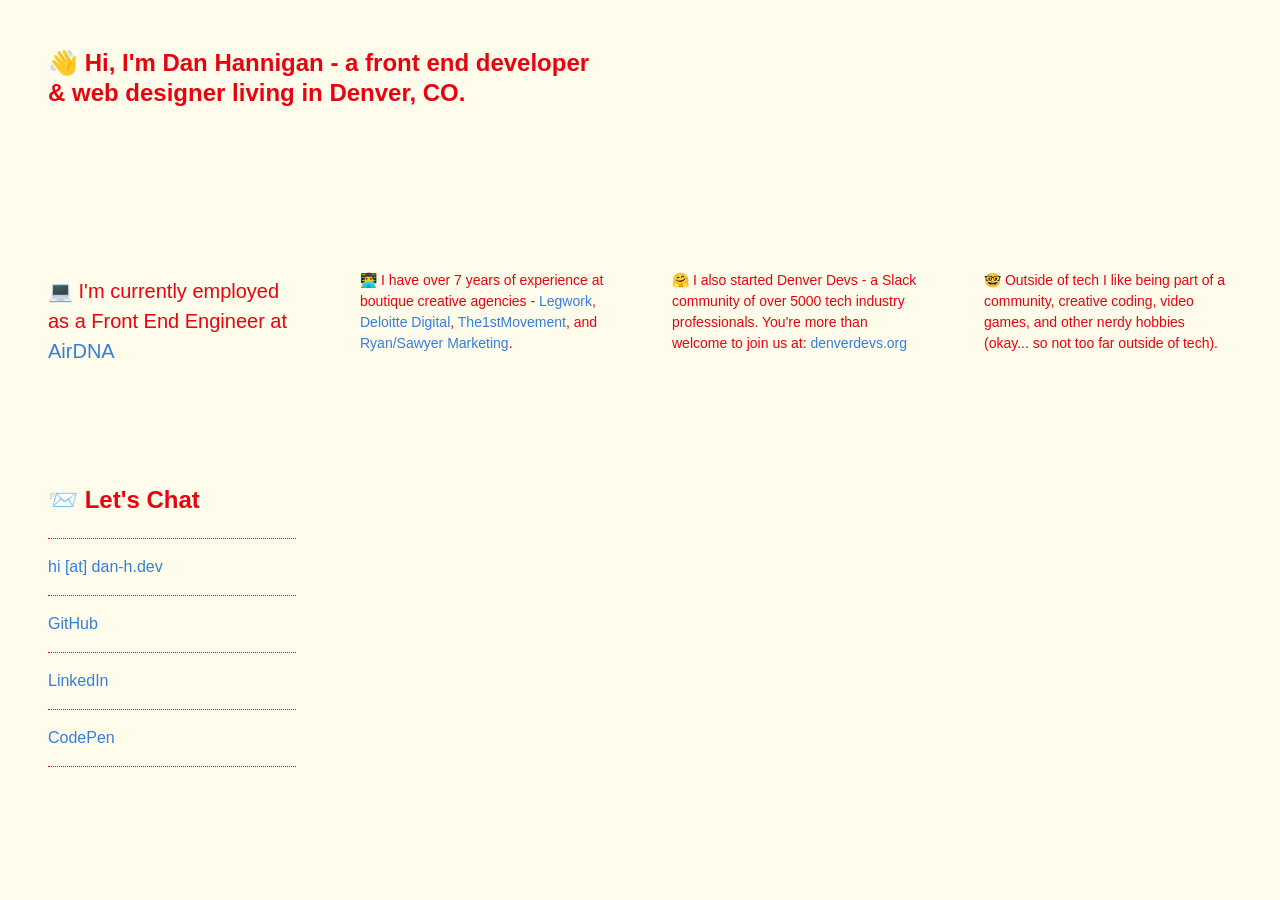
==== index.html @ ed50aa62 "Update index.html" ====
<!DOCTYPE html>
<html class="no-js">

<head>
  <title>Dan Hannigan - Front End Developer. </title>
  <meta charset="utf-8">
  <meta content="IE=edge,chrome=1" http-equiv="X-UA-Compatible">
  <meta content="en-gb" http-equiv="content-language">
  <meta content="Dan Hannigan, Front End Developer, designer, & community organizer from Denver Colorado." name="description">
  <meta content="width=device-width, initial-scale=1, maximum-scale=1" name="viewport">
  <link rel="stylesheet" href="tachyons.min.css">
</head>

<body class="bg-washed-yellow sans-serif">

  <article class="cf pa3 mw9 center dark-red">
    <header class="fl w-100 w-50-l pa3-m pa4-l mb3 mb5-l">
      <h2 class="lh-title f3 b mt0">
        👋 Hi, I'm Dan Hannigan - a front end developer & web designer living in Denver, CO.
      </h2>
    </header>
    <section class="fl w-100">
      <div class="fl w-100 w-50-m w-25-l pa3-m pa4-l">
        <p class="f4 lh-copy measure">
          💻 I'm currently employed as a Front End Engineer at <a href="airdna.co" class="link blue bg-animate hover-bg-light-blue">AirDNA</a>
        </p>
      </div>
      <div class="fl w-100 w-50-m w-25-l pa3-m pa4-l">
        <p class="f6 lh-copy measure">
          👨‍💻 I have over 7 years of experience at boutique creative agencies - <a href="http://www.legworkstudio.com"
            class="link blue bg-animate hover-bg-light-blue">Legwork</a>, <a href="https://www.deloittedigital.com"
            class="link blue bg-animate hover-bg-light-blue">Deloitte Digital</a>, <a href="https://www.the1stmovement.com"
            class="link blue bg-animate hover-bg-light-blue">The1stMovement</a>, and <a href="https://ryansawyermarketing.com"
            class="link blue bg-animate hover-bg-light-blue">Ryan/Sawyer Marketing</a>.
        </p>
      </div>
      <div class="fl w-100 w-50-m w-25-l pa3-m pa4-l">
        <p class="f6 lh-copy measure">
          🤗 I also started Denver Devs - a Slack community of over 5000 tech industry professionals. You're more than
          welcome to join us at: <a href="https://www.denverdevs.org" class="link blue bg-animate hover-bg-light-blue">denverdevs.org</a>
        </p>
      </div>
      <div class="fl w-100 w-50-m w-25-l pa3-m pa4-l">
        <p class="f6 lh-copy measure">
          🤓 Outside of tech I like being part of a community, creative coding, video games, and other nerdy hobbies
          (okay... so not too far outside of tech).
        </p>
      </div>
    </section>

    <section class="fl w-100">
      <div class="fl w-100 w-50-m w-25-l pv3 pa3-m pa4-l">
        <ul class="list pl0 measure center">
          <li class="lh-copy pv3 ba bl-0 bt-0 br-0 b--dotted b--blue-30">
            <b class="db f3 mb1">
              📨 Let's Chat
            </b></li>
          <li class="lh-copy pv3 ba bl-0 bt-0 br-0 b--dotted b--blue-30"><a href="mailto:hi@dan-h.dev" class="link blue bg-animate hover-bg-light-blue">hi
              [at] dan-h.dev</a></li>
          <li class="lh-copy pv3 ba bl-0 bt-0 br-0 b--dotted b--blue-30"><a href="https://github.com/danhannigan" class="link blue bg-animate hover-bg-light-blue">GitHub</a></li>
          <li class="lh-copy pv3 ba bl-0 bt-0 br-0 b--dotted b--blue-30"><a href="https://www.linkedin.com/in/danhannigan/"
              class="link blue bg-animate hover-bg-light-blue">LinkedIn</a></li>
          <li class="lh-copy pv3 ba bl-0 bt-0 br-0 b--dotted b--blue-30"><a href="https://codepen.io/danhannigan/"
              class="link blue bg-animate hover-bg-light-blue">CodePen</a></li>
        </ul>
      </div>
      <section>
  </article>

  <script>
    (function (i, s, o, g, r, a, m) {
      i['GoogleAnalyticsObject'] = r; i[r] = i[r] || function () {
        (i[r].q = i[r].q || []).push(arguments)
      }, i[r].l = 1 * new Date(); a = s.createElement(o),
        m = s.getElementsByTagName(o)[0]; a.async = 1; a.src = g; m.parentNode.insertBefore(a, m)
    })(window, document, 'script', '//www.google-analytics.com/analytics.js', 'ga');

    ga('create', 'UA-30177848-2', 'danhannigan.me');
    ga('send', 'pageview');
  </script>
</body>

</html>
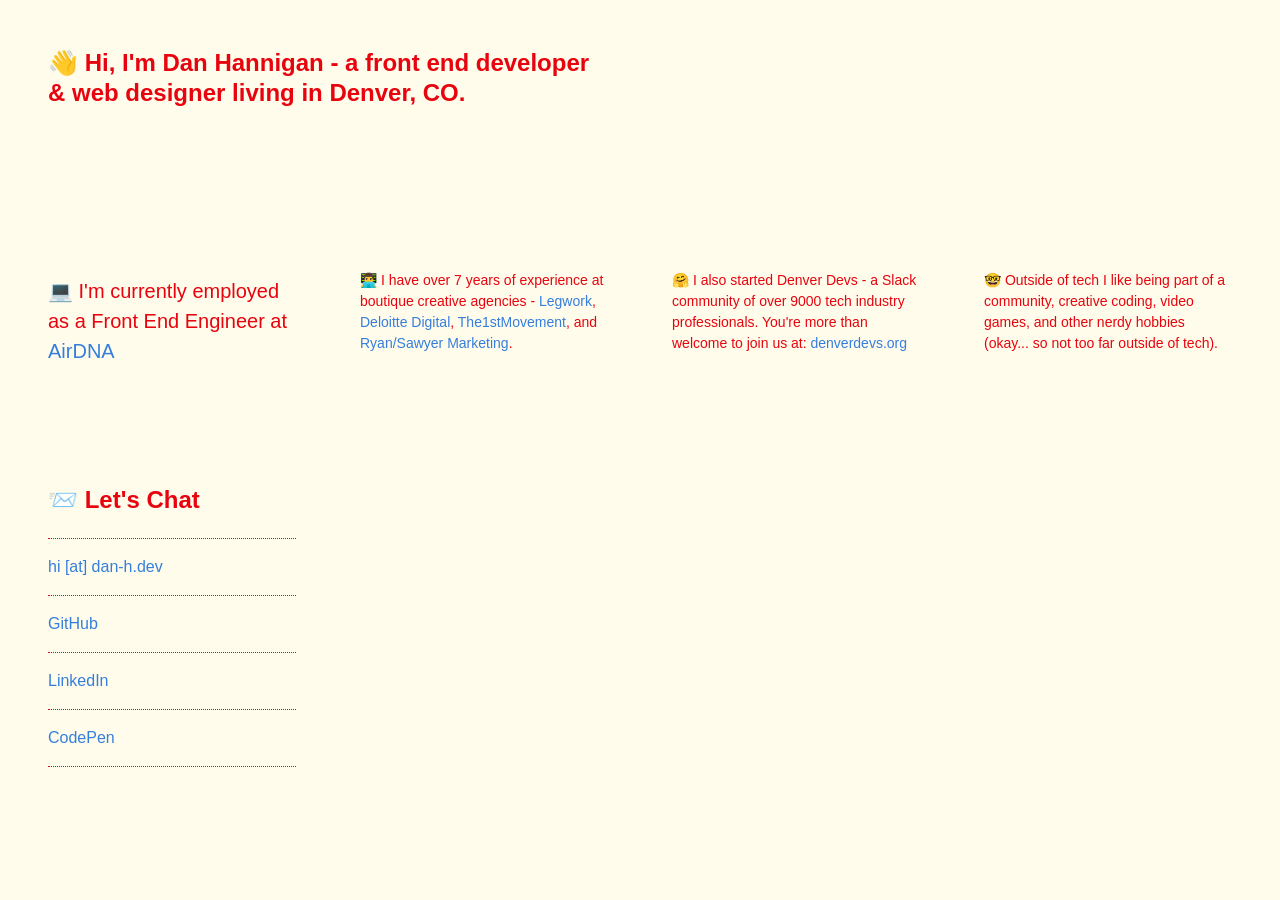
==== commit c67a03d6: "Update index.html" ====
--- a/index.html
+++ b/index.html
@@ -22,7 +22,7 @@
     <section class="fl w-100">
       <div class="fl w-100 w-50-m w-25-l pa3-m pa4-l">
         <p class="f4 lh-copy measure">
-          💻 I'm currently employed as a Front End Engineer at <a href="airdna.co" class="link blue bg-animate hover-bg-light-blue">AirDNA</a>
+          💻 I'm currently employed as a Front End Engineer at <a href="https://airdna.co" class="link blue bg-animate hover-bg-light-blue">AirDNA</a>
         </p>
       </div>
       <div class="fl w-100 w-50-m w-25-l pa3-m pa4-l">
@@ -36,7 +36,7 @@
       </div>
       <div class="fl w-100 w-50-m w-25-l pa3-m pa4-l">
         <p class="f6 lh-copy measure">
-          🤗 I also started Denver Devs - a Slack community of over 5000 tech industry professionals. You're more than
+          🤗 I also started Denver Devs - a Slack community of over 9000 tech industry professionals. You're more than
           welcome to join us at: <a href="https://www.denverdevs.org" class="link blue bg-animate hover-bg-light-blue">denverdevs.org</a>
         </p>
       </div>
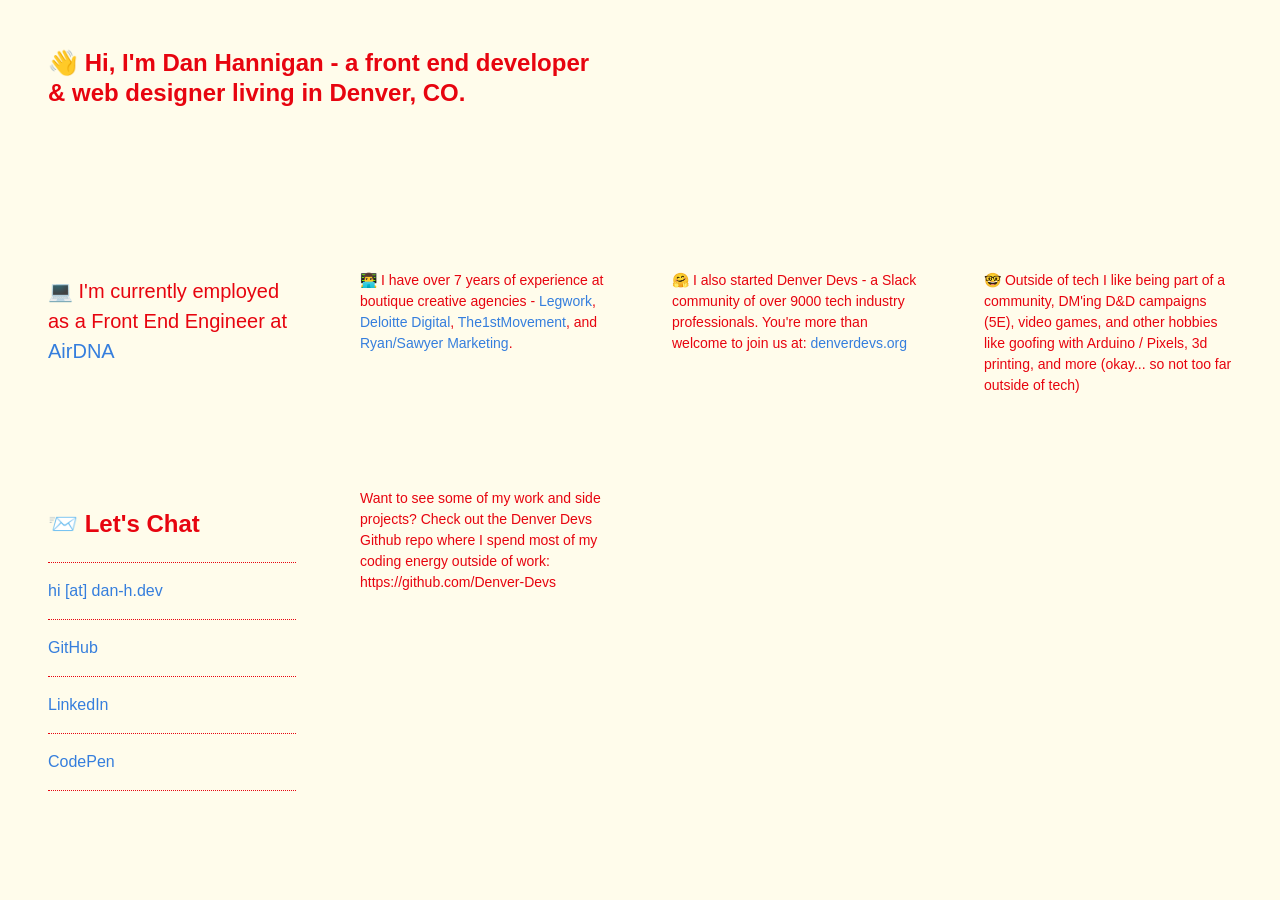
==== commit 6fe2f39b: "Update index.html" ====
--- a/index.html
+++ b/index.html
@@ -42,8 +42,7 @@
       </div>
       <div class="fl w-100 w-50-m w-25-l pa3-m pa4-l">
         <p class="f6 lh-copy measure">
-          🤓 Outside of tech I like being part of a community, creative coding, video games, and other nerdy hobbies
-          (okay... so not too far outside of tech).
+          🤓 Outside of tech I like being part of a community, DM'ing D&D campaigns (5E), video games, and other hobbies like goofing with Arduino / Pixels, 3d printing, and more (okay... so not too far outside of tech)
         </p>
       </div>
     </section>
@@ -64,6 +63,11 @@
               class="link blue bg-animate hover-bg-light-blue">CodePen</a></li>
         </ul>
       </div>
+      <div class="fl w-100 w-50-m w-25-l pa3-m pa4-l">
+        <p class="f6 lh-copy measure">
+          Want to see some of my work and side projects? Check out the Denver Devs Github repo where I spend most of my coding energy outside of work: https://github.com/Denver-Devs
+        </p>
+      </div>
       <section>
   </article>
 
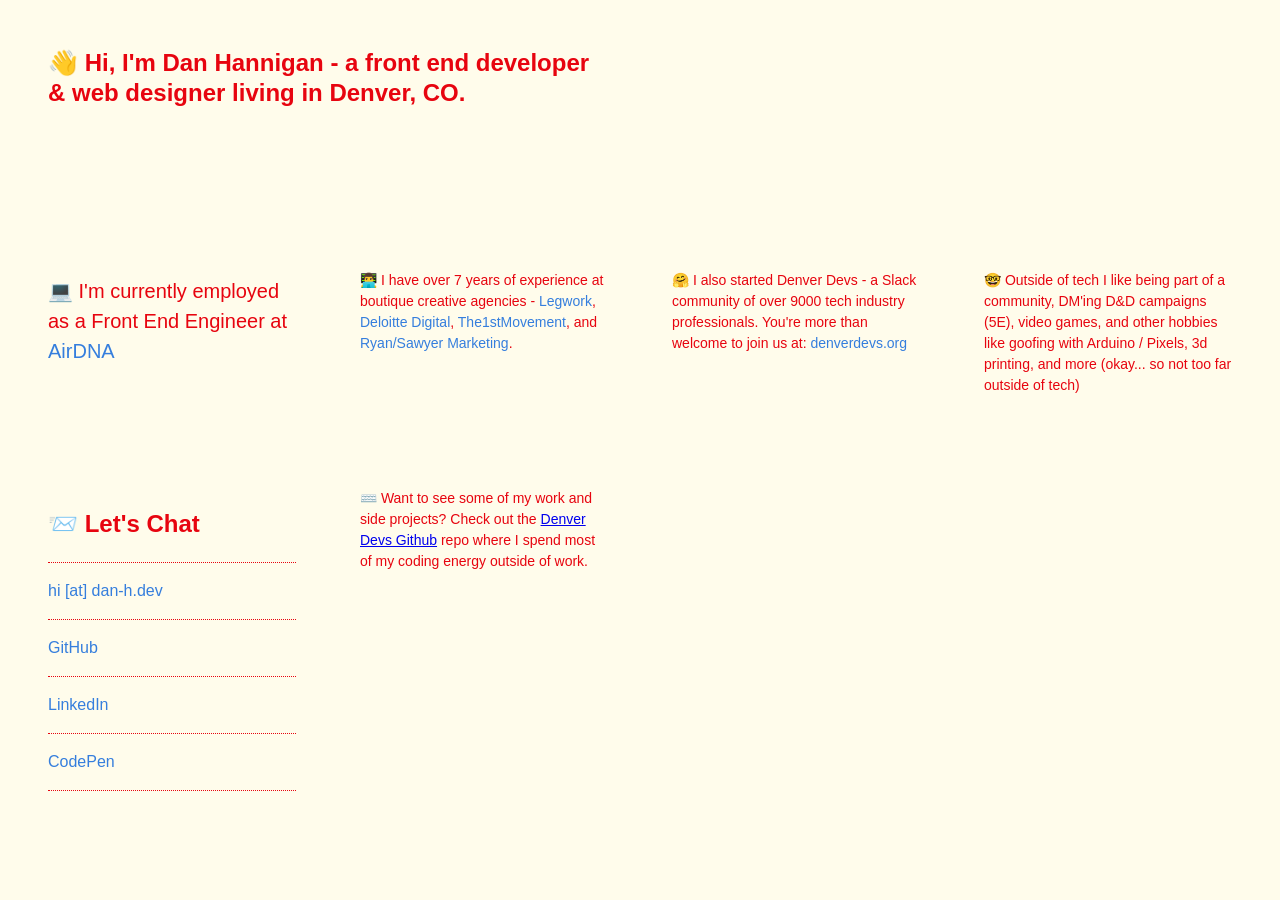
==== commit ff0a3419: "Update index.html" ====
--- a/index.html
+++ b/index.html
@@ -65,7 +65,7 @@
       </div>
       <div class="fl w-100 w-50-m w-25-l pa3-m pa4-l">
         <p class="f6 lh-copy measure">
-          Want to see some of my work and side projects? Check out the Denver Devs Github repo where I spend most of my coding energy outside of work: https://github.com/Denver-Devs
+         ⌨️ Want to see some of my work and side projects? Check out the <a href="https://github.com/Denver-Devs">Denver Devs Github</a> repo where I spend most of my coding energy outside of work.
         </p>
       </div>
       <section>
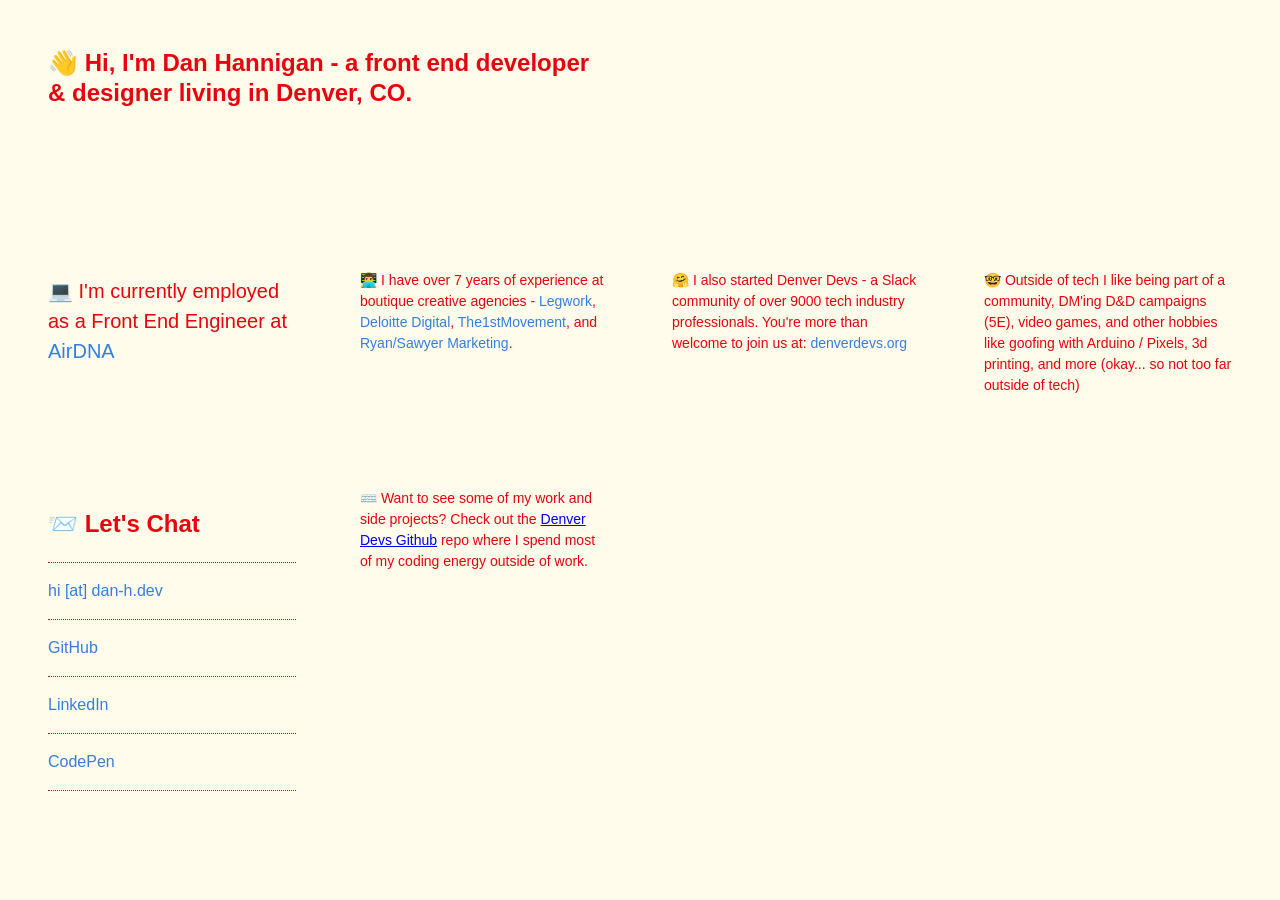
==== commit 9f560518: "Update index.html" ====
--- a/index.html
+++ b/index.html
@@ -16,7 +16,7 @@
   <article class="cf pa3 mw9 center dark-red">
     <header class="fl w-100 w-50-l pa3-m pa4-l mb3 mb5-l">
       <h2 class="lh-title f3 b mt0">
-        👋 Hi, I'm Dan Hannigan - a front end developer & web designer living in Denver, CO.
+        👋 Hi, I'm Dan Hannigan - a front end developer & designer living in Denver, CO.
       </h2>
     </header>
     <section class="fl w-100">
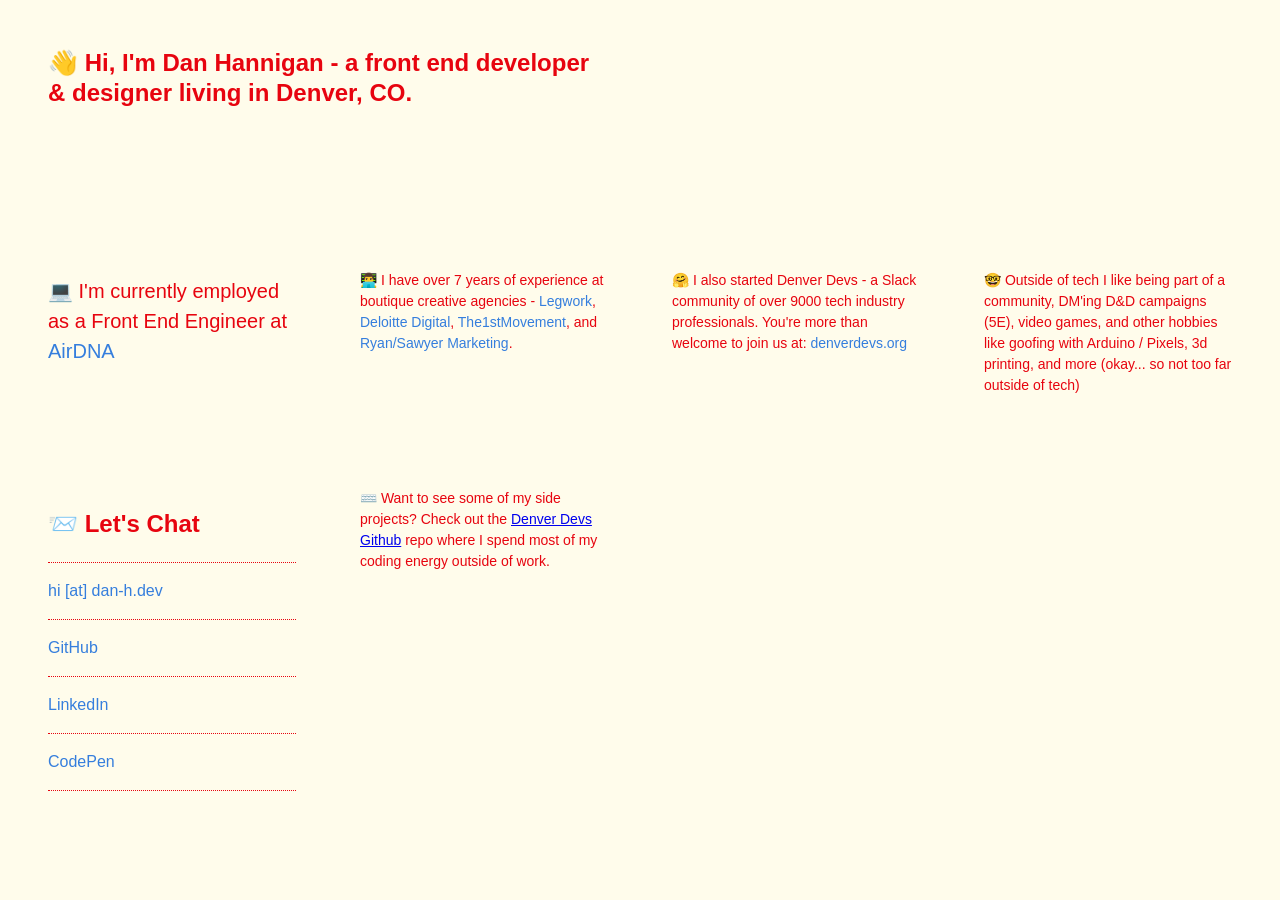
==== commit 3c057822: "Update index.html" ====
--- a/index.html
+++ b/index.html
@@ -65,7 +65,7 @@
       </div>
       <div class="fl w-100 w-50-m w-25-l pa3-m pa4-l">
         <p class="f6 lh-copy measure">
-         ⌨️ Want to see some of my work and side projects? Check out the <a href="https://github.com/Denver-Devs">Denver Devs Github</a> repo where I spend most of my coding energy outside of work.
+         ⌨️ Want to see some of my side projects? Check out the <a href="https://github.com/Denver-Devs">Denver Devs Github</a> repo where I spend most of my coding energy outside of work.
         </p>
       </div>
       <section>
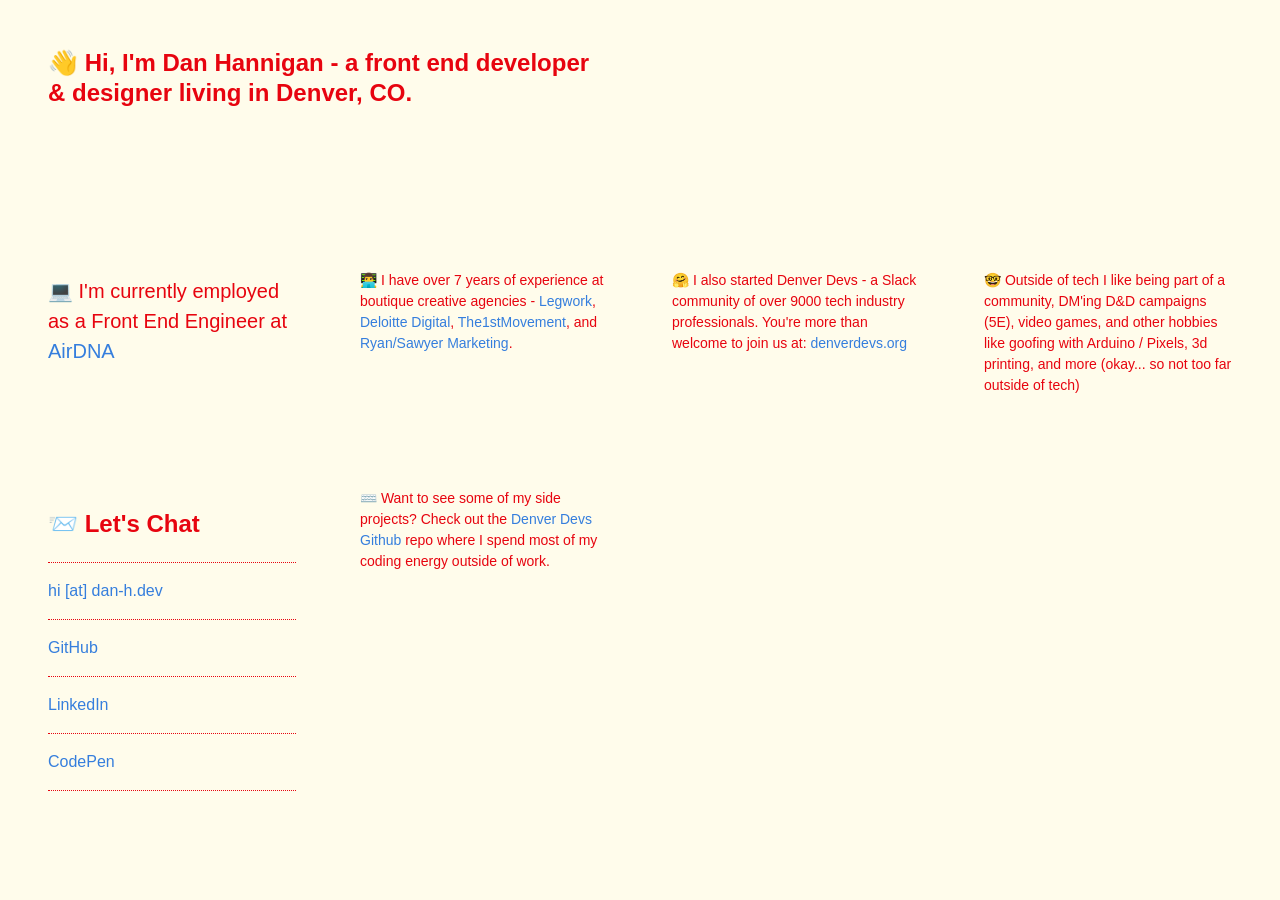
==== commit 11ac927b: "Update index.html" ====
--- a/index.html
+++ b/index.html
@@ -65,7 +65,7 @@
       </div>
       <div class="fl w-100 w-50-m w-25-l pa3-m pa4-l">
         <p class="f6 lh-copy measure">
-         ⌨️ Want to see some of my side projects? Check out the <a href="https://github.com/Denver-Devs">Denver Devs Github</a> repo where I spend most of my coding energy outside of work.
+         ⌨️ Want to see some of my side projects? Check out the <a class="link blue bg-animate hover-bg-light-blue" href="https://github.com/Denver-Devs">Denver Devs Github</a> repo where I spend most of my coding energy outside of work.
         </p>
       </div>
       <section>
